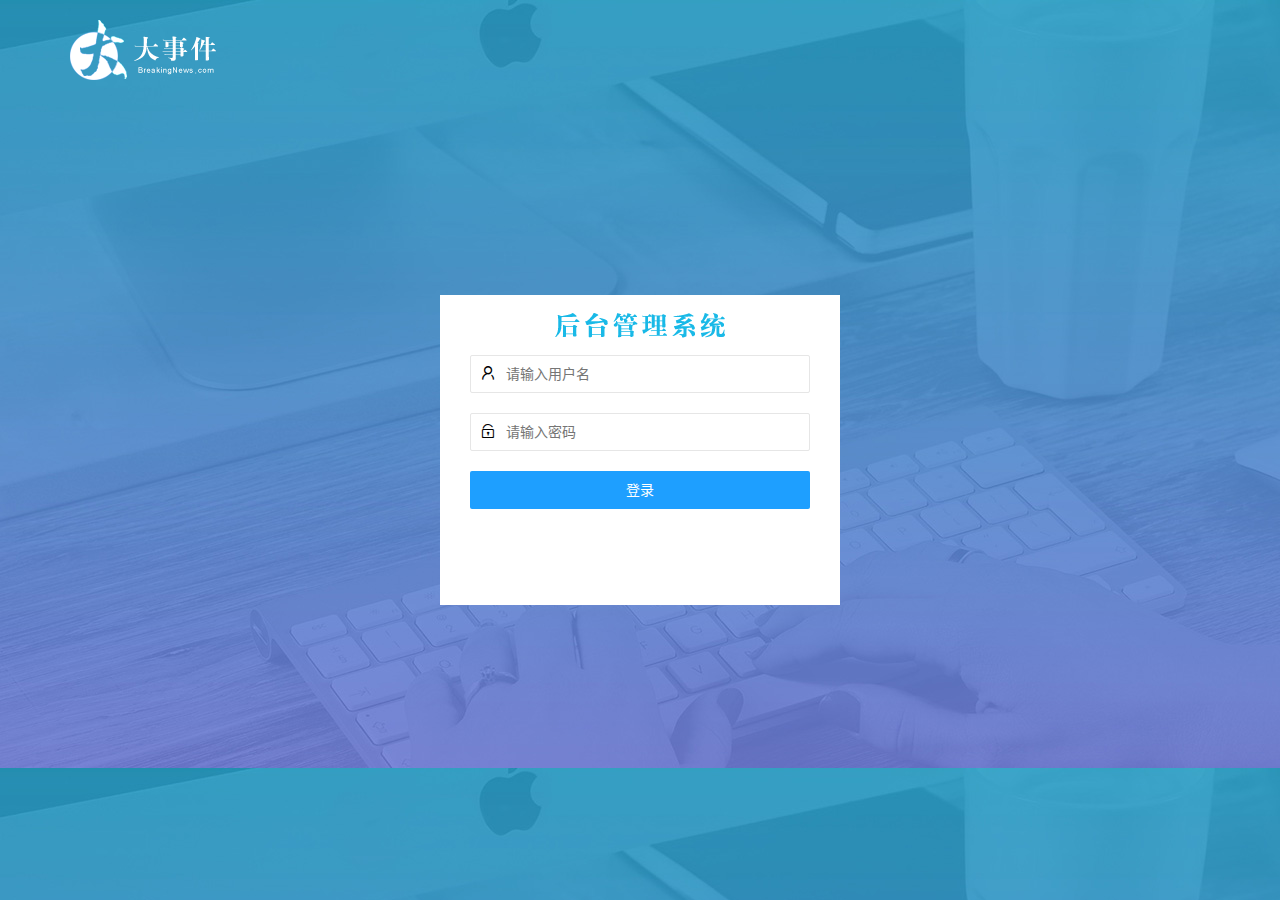
==== login.html @ 6594eb32 "写了点登录页面" ====
<!DOCTYPE html>
<html lang="zh-CN">

<head>
    <meta charset="UTF-8">
    <meta name="viewport" content="width=device-width, initial-scale=1.0">
    <title>Document</title>
    <link rel="stylesheet" href="/assets/lib/layui/css/layui.css">
    <link rel="stylesheet" href="/assets/css/login.css">
</head>

<body>
    <header class="layui-main">
        <img src="/assets/images/logo.png" alt="大事件">
    </header>
    <section class="main">
        <div class="title"></div>
        <form>
            <div>
                <i class="layui-icon layui-icon-username"></i>
                <input type="text" id="user" class='layui-input' placeholder="请输入用户名"></div>
            <div>
                <i class="layui-icon layui-icon-password"></i>
                <input type="password" id="password" placeholder="请输入密码" class="layui-input">
            </div>
            <button class="layui-btn layui-btn-normal">登录</button>
        </form>
        <div class="layui-form-item reglink">
            <a href="javascript:;"></a>
        </div>
    </section>
</body>

</html>
---- assets/lib/layui/css/layui.css ----
/** layui-v2.5.5 MIT License By https://www.layui.com */
 .layui-inline,img{display:inline-block;vertical-align:middle}h1,h2,h3,h4,h5,h6{font-weight:400}.layui-edge,.layui-header,.layui-inline,.layui-main{position:relative}.layui-body,.layui-edge,.layui-elip{overflow:hidden}.layui-btn,.layui-edge,.layui-inline,img{vertical-align:middle}.layui-btn,.layui-disabled,.layui-icon,.layui-unselect{-moz-user-select:none;-webkit-user-select:none;-ms-user-select:none}.layui-elip,.layui-form-checkbox span,.layui-form-pane .layui-form-label{text-overflow:ellipsis;white-space:nowrap}.layui-breadcrumb,.layui-tree-btnGroup{visibility:hidden}blockquote,body,button,dd,div,dl,dt,form,h1,h2,h3,h4,h5,h6,input,li,ol,p,pre,td,textarea,th,ul{margin:0;padding:0;-webkit-tap-highlight-color:rgba(0,0,0,0)}a:active,a:hover{outline:0}img{border:none}li{list-style:none}table{border-collapse:collapse;border-spacing:0}h4,h5,h6{font-size:100%}button,input,optgroup,option,select,textarea{font-family:inherit;font-size:inherit;font-style:inherit;font-weight:inherit;outline:0}pre{white-space:pre-wrap;white-space:-moz-pre-wrap;white-space:-pre-wrap;white-space:-o-pre-wrap;word-wrap:break-word}body{line-height:24px;font:14px Helvetica Neue,Helvetica,PingFang SC,Tahoma,Arial,sans-serif}hr{height:1px;margin:10px 0;border:0;clear:both}a{color:#333;text-decoration:none}a:hover{color:#777}a cite{font-style:normal;*cursor:pointer}.layui-border-box,.layui-border-box *{box-sizing:border-box}.layui-box,.layui-box *{box-sizing:content-box}.layui-clear{clear:both;*zoom:1}.layui-clear:after{content:'\20';clear:both;*zoom:1;display:block;height:0}.layui-inline{*display:inline;*zoom:1}.layui-edge{display:inline-block;width:0;height:0;border-width:6px;border-style:dashed;border-color:transparent}.layui-edge-top{top:-4px;border-bottom-color:#999;border-bottom-style:solid}.layui-edge-right{border-left-color:#999;border-left-style:solid}.layui-edge-bottom{top:2px;border-top-color:#999;border-top-style:solid}.layui-edge-left{border-right-color:#999;border-right-style:solid}.layui-disabled,.layui-disabled:hover{color:#d2d2d2!important;cursor:not-allowed!important}.layui-circle{border-radius:100%}.layui-show{display:block!important}.layui-hide{display:none!important}@font-face{font-family:layui-icon;src:url(../font/iconfont.eot?v=250);src:url(../font/iconfont.eot?v=250#iefix) format('embedded-opentype'),url(../font/iconfont.woff2?v=250) format('woff2'),url(../font/iconfont.woff?v=250) format('woff'),url(../font/iconfont.ttf?v=250) format('truetype'),url(../font/iconfont.svg?v=250#layui-icon) format('svg')}.layui-icon{font-family:layui-icon!important;font-size:16px;font-style:normal;-webkit-font-smoothing:antialiased;-moz-osx-font-smoothing:grayscale}.layui-icon-reply-fill:before{content:"\e611"}.layui-icon-set-fill:before{content:"\e614"}.layui-icon-menu-fill:before{content:"\e60f"}.layui-icon-search:before{content:"\e615"}.layui-icon-share:before{content:"\e641"}.layui-icon-set-sm:before{content:"\e620"}.layui-icon-engine:before{content:"\e628"}.layui-icon-close:before{content:"\1006"}.layui-icon-close-fill:before{content:"\1007"}.layui-icon-chart-screen:before{content:"\e629"}.layui-icon-star:before{content:"\e600"}.layui-icon-circle-dot:before{content:"\e617"}.layui-icon-chat:before{content:"\e606"}.layui-icon-release:before{content:"\e609"}.layui-icon-list:before{content:"\e60a"}.layui-icon-chart:before{content:"\e62c"}.layui-icon-ok-circle:before{content:"\1005"}.layui-icon-layim-theme:before{content:"\e61b"}.layui-icon-table:before{content:"\e62d"}.layui-icon-right:before{content:"\e602"}.layui-icon-left:before{content:"\e603"}.layui-icon-cart-simple:before{content:"\e698"}.layui-icon-face-cry:before{content:"\e69c"}.layui-icon-face-smile:before{content:"\e6af"}.layui-icon-survey:before{content:"\e6b2"}.layui-icon-tree:before{content:"\e62e"}.layui-icon-upload-circle:before{content:"\e62f"}.layui-icon-add-circle:before{content:"\e61f"}.layui-icon-download-circle:before{content:"\e601"}.layui-icon-templeate-1:before{content:"\e630"}.layui-icon-util:before{content:"\e631"}.layui-icon-face-surprised:before{content:"\e664"}.layui-icon-edit:before{content:"\e642"}.layui-icon-speaker:before{content:"\e645"}.layui-icon-down:before{content:"\e61a"}.layui-icon-file:before{content:"\e621"}.layui-icon-layouts:before{content:"\e632"}.layui-icon-rate-half:before{content:"\e6c9"}.layui-icon-add-circle-fine:before{content:"\e608"}.layui-icon-prev-circle:before{content:"\e633"}.layui-icon-read:before{content:"\e705"}.layui-icon-404:before{content:"\e61c"}.layui-icon-carousel:before{content:"\e634"}.layui-icon-help:before{content:"\e607"}.layui-icon-code-circle:before{content:"\e635"}.layui-icon-water:before{content:"\e636"}.layui-icon-username:before{content:"\e66f"}.layui-icon-find-fill:before{content:"\e670"}.layui-icon-about:before{content:"\e60b"}.layui-icon-location:before{content:"\e715"}.layui-icon-up:before{content:"\e619"}.layui-icon-pause:before{content:"\e651"}.layui-icon-date:before{content:"\e637"}.layui-icon-layim-uploadfile:before{content:"\e61d"}.layui-icon-delete:before{content:"\e640"}.layui-icon-play:before{content:"\e652"}.layui-icon-top:before{content:"\e604"}.layui-icon-friends:before{content:"\e612"}.layui-icon-refresh-3:before{content:"\e9aa"}.layui-icon-ok:before{content:"\e605"}.layui-icon-layer:before{content:"\e638"}.layui-icon-face-smile-fine:before{content:"\e60c"}.layui-icon-dollar:before{content:"\e659"}.layui-icon-group:before{content:"\e613"}.layui-icon-layim-download:before{content:"\e61e"}.layui-icon-picture-fine:before{content:"\e60d"}.layui-icon-link:before{content:"\e64c"}.layui-icon-diamond:before{content:"\e735"}.layui-icon-log:before{content:"\e60e"}.layui-icon-rate-solid:before{content:"\e67a"}.layui-icon-fonts-del:before{content:"\e64f"}.layui-icon-unlink:before{content:"\e64d"}.layui-icon-fonts-clear:before{content:"\e639"}.layui-icon-triangle-r:before{content:"\e623"}.layui-icon-circle:before{content:"\e63f"}.layui-icon-radio:before{content:"\e643"}.layui-icon-align-center:before{content:"\e647"}.layui-icon-align-right:before{content:"\e648"}.layui-icon-align-left:before{content:"\e649"}.layui-icon-loading-1:before{content:"\e63e"}.layui-icon-return:before{content:"\e65c"}.layui-icon-fonts-strong:before{content:"\e62b"}.layui-icon-upload:before{content:"\e67c"}.layui-icon-dialogue:before{content:"\e63a"}.layui-icon-video:before{content:"\e6ed"}.layui-icon-headset:before{content:"\e6fc"}.layui-icon-cellphone-fine:before{content:"\e63b"}.layui-icon-add-1:before{content:"\e654"}.layui-icon-face-smile-b:before{content:"\e650"}.layui-icon-fonts-html:before{content:"\e64b"}.layui-icon-form:before{content:"\e63c"}.layui-icon-cart:before{content:"\e657"}.layui-icon-camera-fill:before{content:"\e65d"}.layui-icon-tabs:before{content:"\e62a"}.layui-icon-fonts-code:before{content:"\e64e"}.layui-icon-fire:before{content:"\e756"}.layui-icon-set:before{content:"\e716"}.layui-icon-fonts-u:before{content:"\e646"}.layui-icon-triangle-d:before{content:"\e625"}.layui-icon-tips:before{content:"\e702"}.layui-icon-picture:before{content:"\e64a"}.layui-icon-more-vertical:before{content:"\e671"}.layui-icon-flag:before{content:"\e66c"}.layui-icon-loading:before{content:"\e63d"}.layui-icon-fonts-i:before{content:"\e644"}.layui-icon-refresh-1:before{content:"\e666"}.layui-icon-rmb:before{content:"\e65e"}.layui-icon-home:before{content:"\e68e"}.layui-icon-user:before{content:"\e770"}.layui-icon-notice:before{content:"\e667"}.layui-icon-login-weibo:before{content:"\e675"}.layui-icon-voice:before{content:"\e688"}.layui-icon-upload-drag:before{content:"\e681"}.layui-icon-login-qq:before{content:"\e676"}.layui-icon-snowflake:before{content:"\e6b1"}.layui-icon-file-b:before{content:"\e655"}.layui-icon-template:before{content:"\e663"}.layui-icon-auz:before{content:"\e672"}.layui-icon-console:before{content:"\e665"}.layui-icon-app:before{content:"\e653"}.layui-icon-prev:before{content:"\e65a"}.layui-icon-website:before{content:"\e7ae"}.layui-icon-next:before{content:"\e65b"}.layui-icon-component:before{content:"\e857"}.layui-icon-more:before{content:"\e65f"}.layui-icon-login-wechat:before{content:"\e677"}.layui-icon-shrink-right:before{content:"\e668"}.layui-icon-spread-left:before{content:"\e66b"}.layui-icon-camera:before{content:"\e660"}.layui-icon-note:before{content:"\e66e"}.layui-icon-refresh:before{content:"\e669"}.layui-icon-female:before{content:"\e661"}.layui-icon-male:before{content:"\e662"}.layui-icon-password:before{content:"\e673"}.layui-icon-senior:before{content:"\e674"}.layui-icon-theme:before{content:"\e66a"}.layui-icon-tread:before{content:"\e6c5"}.layui-icon-praise:before{content:"\e6c6"}.layui-icon-star-fill:before{content:"\e658"}.layui-icon-rate:before{content:"\e67b"}.layui-icon-template-1:before{content:"\e656"}.layui-icon-vercode:before{content:"\e679"}.layui-icon-cellphone:before{content:"\e678"}.layui-icon-screen-full:before{content:"\e622"}.layui-icon-screen-restore:before{content:"\e758"}.layui-icon-cols:before{content:"\e610"}.layui-icon-export:before{content:"\e67d"}.layui-icon-print:before{content:"\e66d"}.layui-icon-slider:before{content:"\e714"}.layui-icon-addition:before{content:"\e624"}.layui-icon-subtraction:before{content:"\e67e"}.layui-icon-service:before{content:"\e626"}.layui-icon-transfer:before{content:"\e691"}.layui-main{width:1140px;margin:0 auto}.layui-header{z-index:1000;height:60px}.layui-header a:hover{transition:all .5s;-webkit-transition:all .5s}.layui-side{position:fixed;left:0;top:0;bottom:0;z-index:999;width:200px;overflow-x:hidden}.layui-side-scroll{position:relative;width:220px;height:100%;overflow-x:hidden}.layui-body{position:absolute;left:200px;right:0;top:0;bottom:0;z-index:998;width:auto;overflow-y:auto;box-sizing:border-box}.layui-layout-body{overflow:hidden}.layui-layout-admin .layui-header{background-color:#23262E}.layui-layout-admin .layui-side{top:60px;width:200px;overflow-x:hidden}.layui-layout-admin .layui-body{position:fixed;top:60px;bottom:44px}.layui-layout-admin .layui-main{width:auto;margin:0 15px}.layui-layout-admin .layui-footer{position:fixed;left:200px;right:0;bottom:0;height:44px;line-height:44px;padding:0 15px;background-color:#eee}.layui-layout-admin .layui-logo{position:absolute;left:0;top:0;width:200px;height:100%;line-height:60px;text-align:center;color:#009688;font-size:16px}.layui-layout-admin .layui-header .layui-nav{background:0 0}.layui-layout-left{position:absolute!important;left:200px;top:0}.layui-layout-right{position:absolute!important;right:0;top:0}.layui-container{position:relative;margin:0 auto;padding:0 15px;box-sizing:border-box}.layui-fluid{position:relative;margin:0 auto;padding:0 15px}.layui-row:after,.layui-row:before{content:'';display:block;clear:both}.layui-col-lg1,.layui-col-lg10,.layui-col-lg11,.layui-col-lg12,.layui-col-lg2,.layui-col-lg3,.layui-col-lg4,.layui-col-lg5,.layui-col-lg6,.layui-col-lg7,.layui-col-lg8,.layui-col-lg9,.layui-col-md1,.layui-col-md10,.layui-col-md11,.layui-col-md12,.layui-col-md2,.layui-col-md3,.layui-col-md4,.layui-col-md5,.layui-col-md6,.layui-col-md7,.layui-col-md8,.layui-col-md9,.layui-col-sm1,.layui-col-sm10,.layui-col-sm11,.layui-col-sm12,.layui-col-sm2,.layui-col-sm3,.layui-col-sm4,.layui-col-sm5,.layui-col-sm6,.layui-col-sm7,.layui-col-sm8,.layui-col-sm9,.layui-col-xs1,.layui-col-xs10,.layui-col-xs11,.layui-col-xs12,.layui-col-xs2,.layui-col-xs3,.layui-col-xs4,.layui-col-xs5,.layui-col-xs6,.layui-col-xs7,.layui-col-xs8,.layui-col-xs9{position:relative;display:block;box-sizing:border-box}.layui-col-xs1,.layui-col-xs10,.layui-col-xs11,.layui-col-xs12,.layui-col-xs2,.layui-col-xs3,.layui-col-xs4,.layui-col-xs5,.layui-col-xs6,.layui-col-xs7,.layui-col-xs8,.layui-col-xs9{float:left}.layui-col-xs1{width:8.33333333%}.layui-col-xs2{width:16.66666667%}.layui-col-xs3{width:25%}.layui-col-xs4{width:33.33333333%}.layui-col-xs5{width:41.66666667%}.layui-col-xs6{width:50%}.layui-col-xs7{width:58.33333333%}.layui-col-xs8{width:66.66666667%}.layui-col-xs9{width:75%}.layui-col-xs10{width:83.33333333%}.layui-col-xs11{width:91.66666667%}.layui-col-xs12{width:100%}.layui-col-xs-offset1{margin-left:8.33333333%}.layui-col-xs-offset2{margin-left:16.66666667%}.layui-col-xs-offset3{margin-left:25%}.layui-col-xs-offset4{margin-left:33.33333333%}.layui-col-xs-offset5{margin-left:41.66666667%}.layui-col-xs-offset6{margin-left:50%}.layui-col-xs-offset7{margin-left:58.33333333%}.layui-col-xs-offset8{margin-left:66.66666667%}.layui-col-xs-offset9{margin-left:75%}.layui-col-xs-offset10{margin-left:83.33333333%}.layui-col-xs-offset11{margin-left:91.66666667%}.layui-col-xs-offset12{margin-left:100%}@media screen and (max-width:768px){.layui-hide-xs{display:none!important}.layui-show-xs-block{display:block!important}.layui-show-xs-inline{display:inline!important}.layui-show-xs-inline-block{display:inline-block!important}}@media screen and (min-width:768px){.layui-container{width:750px}.layui-hide-sm{display:none!important}.layui-show-sm-block{display:block!important}.layui-show-sm-inline{display:inline!important}.layui-show-sm-inline-block{display:inline-block!important}.layui-col-sm1,.layui-col-sm10,.layui-col-sm11,.layui-col-sm12,.layui-col-sm2,.layui-col-sm3,.layui-col-sm4,.layui-col-sm5,.layui-col-sm6,.layui-col-sm7,.layui-col-sm8,.layui-col-sm9{float:left}.layui-col-sm1{width:8.33333333%}.layui-col-sm2{width:16.66666667%}.layui-col-sm3{width:25%}.layui-col-sm4{width:33.33333333%}.layui-col-sm5{width:41.66666667%}.layui-col-sm6{width:50%}.layui-col-sm7{width:58.33333333%}.layui-col-sm8{width:66.66666667%}.layui-col-sm9{width:75%}.layui-col-sm10{width:83.33333333%}.layui-col-sm11{width:91.66666667%}.layui-col-sm12{width:100%}.layui-col-sm-offset1{margin-left:8.33333333%}.layui-col-sm-offset2{margin-left:16.66666667%}.layui-col-sm-offset3{margin-left:25%}.layui-col-sm-offset4{margin-left:33.33333333%}.layui-col-sm-offset5{margin-left:41.66666667%}.layui-col-sm-offset6{margin-left:50%}.layui-col-sm-offset7{margin-left:58.33333333%}.layui-col-sm-offset8{margin-left:66.66666667%}.layui-col-sm-offset9{margin-left:75%}.layui-col-sm-offset10{margin-left:83.33333333%}.layui-col-sm-offset11{margin-left:91.66666667%}.layui-col-sm-offset12{margin-left:100%}}@media screen and (min-width:992px){.layui-container{width:970px}.layui-hide-md{display:none!important}.layui-show-md-block{display:block!important}.layui-show-md-inline{display:inline!important}.layui-show-md-inline-block{display:inline-block!important}.layui-col-md1,.layui-col-md10,.layui-col-md11,.layui-col-md12,.layui-col-md2,.layui-col-md3,.layui-col-md4,.layui-col-md5,.layui-col-md6,.layui-col-md7,.layui-col-md8,.layui-col-md9{float:left}.layui-col-md1{width:8.33333333%}.layui-col-md2{width:16.66666667%}.layui-col-md3{width:25%}.layui-col-md4{width:33.33333333%}.layui-col-md5{width:41.66666667%}.layui-col-md6{width:50%}.layui-col-md7{width:58.33333333%}.layui-col-md8{width:66.66666667%}.layui-col-md9{width:75%}.layui-col-md10{width:83.33333333%}.layui-col-md11{width:91.66666667%}.layui-col-md12{width:100%}.layui-col-md-offset1{margin-left:8.33333333%}.layui-col-md-offset2{margin-left:16.66666667%}.layui-col-md-offset3{margin-left:25%}.layui-col-md-offset4{margin-left:33.33333333%}.layui-col-md-offset5{margin-left:41.66666667%}.layui-col-md-offset6{margin-left:50%}.layui-col-md-offset7{margin-left:58.33333333%}.layui-col-md-offset8{margin-left:66.66666667%}.layui-col-md-offset9{margin-left:75%}.layui-col-md-offset10{margin-left:83.33333333%}.layui-col-md-offset11{margin-left:91.66666667%}.layui-col-md-offset12{margin-left:100%}}@media screen and (min-width:1200px){.layui-container{width:1170px}.layui-hide-lg{display:none!important}.layui-show-lg-block{display:block!important}.layui-show-lg-inline{display:inline!important}.layui-show-lg-inline-block{display:inline-block!important}.layui-col-lg1,.layui-col-lg10,.layui-col-lg11,.layui-col-lg12,.layui-col-lg2,.layui-col-lg3,.layui-col-lg4,.layui-col-lg5,.layui-col-lg6,.layui-col-lg7,.layui-col-lg8,.layui-col-lg9{float:left}.layui-col-lg1{width:8.33333333%}.layui-col-lg2{width:16.66666667%}.layui-col-lg3{width:25%}.layui-col-lg4{width:33.33333333%}.layui-col-lg5{width:41.66666667%}.layui-col-lg6{width:50%}.layui-col-lg7{width:58.33333333%}.layui-col-lg8{width:66.66666667%}.layui-col-lg9{width:75%}.layui-col-lg10{width:83.33333333%}.layui-col-lg11{width:91.66666667%}.layui-col-lg12{width:100%}.layui-col-lg-offset1{margin-left:8.33333333%}.layui-col-lg-offset2{margin-left:16.66666667%}.layui-col-lg-offset3{margin-left:25%}.layui-col-lg-offset4{margin-left:33.33333333%}.layui-col-lg-offset5{margin-left:41.66666667%}.layui-col-lg-offset6{margin-left:50%}.layui-col-lg-offset7{margin-left:58.33333333%}.layui-col-lg-offset8{margin-left:66.66666667%}.layui-col-lg-offset9{margin-left:75%}.layui-col-lg-offset10{margin-left:83.33333333%}.layui-col-lg-offset11{margin-left:91.66666667%}.layui-col-lg-offset12{margin-left:100%}}.layui-col-space1{margin:-.5px}.layui-col-space1>*{padding:.5px}.layui-col-space3{margin:-1.5px}.layui-col-space3>*{padding:1.5px}.layui-col-space5{margin:-2.5px}.layui-col-space5>*{padding:2.5px}.layui-col-space8{margin:-3.5px}.layui-col-space8>*{padding:3.5px}.layui-col-space10{margin:-5px}.layui-col-space10>*{padding:5px}.layui-col-space12{margin:-6px}.layui-col-space12>*{padding:6px}.layui-col-space15{margin:-7.5px}.layui-col-space15>*{padding:7.5px}.layui-col-space18{margin:-9px}.layui-col-space18>*{padding:9px}.layui-col-space20{margin:-10px}.layui-col-space20>*{padding:10px}.layui-col-space22{margin:-11px}.layui-col-space22>*{padding:11px}.layui-col-space25{margin:-12.5px}.layui-col-space25>*{padding:12.5px}.layui-col-space30{margin:-15px}.layui-col-space30>*{padding:15px}.layui-btn,.layui-input,.layui-select,.layui-textarea,.layui-upload-button{outline:0;-webkit-appearance:none;transition:all .3s;-webkit-transition:all .3s;box-sizing:border-box}.layui-elem-quote{margin-bottom:10px;padding:15px;line-height:22px;border-left:5px solid #009688;border-radius:0 2px 2px 0;background-color:#f2f2f2}.layui-quote-nm{border-style:solid;border-width:1px 1px 1px 5px;background:0 0}.layui-elem-field{margin-bottom:10px;padding:0;border-width:1px;border-style:solid}.layui-elem-field legend{margin-left:20px;padding:0 10px;font-size:20px;font-weight:300}.layui-field-title{margin:10px 0 20px;border-width:1px 0 0}.layui-field-box{padding:10px 15px}.layui-field-title .layui-field-box{padding:10px 0}.layui-progress{position:relative;height:6px;border-radius:20px;background-color:#e2e2e2}.layui-progress-bar{position:absolute;left:0;top:0;width:0;max-width:100%;height:6px;border-radius:20px;text-align:right;background-color:#5FB878;transition:all .3s;-webkit-transition:all .3s}.layui-progress-big,.layui-progress-big .layui-progress-bar{height:18px;line-height:18px}.layui-progress-text{position:relative;top:-20px;line-height:18px;font-size:12px;color:#666}.layui-progress-big .layui-progress-text{position:static;padding:0 10px;color:#fff}.layui-collapse{border-width:1px;border-style:solid;border-radius:2px}.layui-colla-content,.layui-colla-item{border-top-width:1px;border-top-style:solid}.layui-colla-item:first-child{border-top:none}.layui-colla-title{position:relative;height:42px;line-height:42px;padding:0 15px 0 35px;color:#333;background-color:#f2f2f2;cursor:pointer;font-size:14px;overflow:hidden}.layui-colla-content{display:none;padding:10px 15px;line-height:22px;color:#666}.layui-colla-icon{position:absolute;left:15px;top:0;font-size:14px}.layui-card{margin-bottom:15px;border-radius:2px;background-color:#fff;box-shadow:0 1px 2px 0 rgba(0,0,0,.05)}.layui-card:last-child{margin-bottom:0}.layui-card-header{position:relative;height:42px;line-height:42px;padding:0 15px;border-bottom:1px solid #f6f6f6;color:#333;border-radius:2px 2px 0 0;font-size:14px}.layui-bg-black,.layui-bg-blue,.layui-bg-cyan,.layui-bg-green,.layui-bg-orange,.layui-bg-red{color:#fff!important}.layui-card-body{position:relative;padding:10px 15px;line-height:24px}.layui-card-body[pad15]{padding:15px}.layui-card-body[pad20]{padding:20px}.layui-card-body .layui-table{margin:5px 0}.layui-card .layui-tab{margin:0}.layui-panel-window{position:relative;padding:15px;border-radius:0;border-top:5px solid #E6E6E6;background-color:#fff}.layui-auxiliar-moving{position:fixed;left:0;right:0;top:0;bottom:0;width:100%;height:100%;background:0 0;z-index:9999999999}.layui-form-label,.layui-form-mid,.layui-form-select,.layui-input-block,.layui-input-inline,.layui-textarea{position:relative}.layui-bg-red{background-color:#FF5722!important}.layui-bg-orange{background-color:#FFB800!important}.layui-bg-green{background-color:#009688!important}.layui-bg-cyan{background-color:#2F4056!important}.layui-bg-blue{background-color:#1E9FFF!important}.layui-bg-black{background-color:#393D49!important}.layui-bg-gray{background-color:#eee!important;color:#666!important}.layui-badge-rim,.layui-colla-content,.layui-colla-item,.layui-collapse,.layui-elem-field,.layui-form-pane .layui-form-item[pane],.layui-form-pane .layui-form-label,.layui-input,.layui-layedit,.layui-layedit-tool,.layui-quote-nm,.layui-select,.layui-tab-bar,.layui-tab-card,.layui-tab-title,.layui-tab-title .layui-this:after,.layui-textarea{border-color:#e6e6e6}.layui-timeline-item:before,hr{background-color:#e6e6e6}.layui-text{line-height:22px;font-size:14px;color:#666}.layui-text h1,.layui-text h2,.layui-text h3{font-weight:500;color:#333}.layui-text h1{font-size:30px}.layui-text h2{font-size:24px}.layui-text h3{font-size:18px}.layui-text a:not(.layui-btn){color:#01AAED}.layui-text a:not(.layui-btn):hover{text-decoration:underline}.layui-text ul{padding:5px 0 5px 15px}.layui-text ul li{margin-top:5px;list-style-type:disc}.layui-text em,.layui-word-aux{color:#999!important;padding:0 5px!important}.layui-btn{display:inline-block;height:38px;line-height:38px;padding:0 18px;background-color:#009688;color:#fff;white-space:nowrap;text-align:center;font-size:14px;border:none;border-radius:2px;cursor:pointer}.layui-btn:hover{opacity:.8;filter:alpha(opacity=80);color:#fff}.layui-btn:active{opacity:1;filter:alpha(opacity=100)}.layui-btn+.layui-btn{margin-left:10px}.layui-btn-container{font-size:0}.layui-btn-container .layui-btn{margin-right:10px;margin-bottom:10px}.layui-btn-container .layui-btn+.layui-btn{margin-left:0}.layui-table .layui-btn-container .layui-btn{margin-bottom:9px}.layui-btn-radius{border-radius:100px}.layui-btn .layui-icon{margin-right:3px;font-size:18px;vertical-align:bottom;vertical-align:middle\9}.layui-btn-primary{border:1px solid #C9C9C9;background-color:#fff;color:#555}.layui-btn-primary:hover{border-color:#009688;color:#333}.layui-btn-normal{background-color:#1E9FFF}.layui-btn-warm{background-color:#FFB800}.layui-btn-danger{background-color:#FF5722}.layui-btn-checked{background-color:#5FB878}.layui-btn-disabled,.layui-btn-disabled:active,.layui-btn-disabled:hover{border:1px solid #e6e6e6;background-color:#FBFBFB;color:#C9C9C9;cursor:not-allowed;opacity:1}.layui-btn-lg{height:44px;line-height:44px;padding:0 25px;font-size:16px}.layui-btn-sm{height:30px;line-height:30px;padding:0 10px;font-size:12px}.layui-btn-sm i{font-size:16px!important}.layui-btn-xs{height:22px;line-height:22px;padding:0 5px;font-size:12px}.layui-btn-xs i{font-size:14px!important}.layui-btn-group{display:inline-block;vertical-align:middle;font-size:0}.layui-btn-group .layui-btn{margin-left:0!important;margin-right:0!important;border-left:1px solid rgba(255,255,255,.5);border-radius:0}.layui-btn-group .layui-btn-primary{border-left:none}.layui-btn-group .layui-btn-primary:hover{border-color:#C9C9C9;color:#009688}.layui-btn-group .layui-btn:first-child{border-left:none;border-radius:2px 0 0 2px}.layui-btn-group .layui-btn-primary:first-child{border-left:1px solid #c9c9c9}.layui-btn-group .layui-btn:last-child{border-radius:0 2px 2px 0}.layui-btn-group .layui-btn+.layui-btn{margin-left:0}.layui-btn-group+.layui-btn-group{margin-left:10px}.layui-btn-fluid{width:100%}.layui-input,.layui-select,.layui-textarea{height:38px;line-height:1.3;line-height:38px\9;border-width:1px;border-style:solid;background-color:#fff;border-radius:2px}.layui-input::-webkit-input-placeholder,.layui-select::-webkit-input-placeholder,.layui-textarea::-webkit-input-placeholder{line-height:1.3}.layui-input,.layui-textarea{display:block;width:100%;padding-left:10px}.layui-input:hover,.layui-textarea:hover{border-color:#D2D2D2!important}.layui-input:focus,.layui-textarea:focus{border-color:#C9C9C9!important}.layui-textarea{min-height:100px;height:auto;line-height:20px;padding:6px 10px;resize:vertical}.layui-select{padding:0 10px}.layui-form input[type=checkbox],.layui-form input[type=radio],.layui-form select{display:none}.layui-form [lay-ignore]{display:initial}.layui-form-item{margin-bottom:15px;clear:both;*zoom:1}.layui-form-item:after{content:'\20';clear:both;*zoom:1;display:block;height:0}.layui-form-label{float:left;display:block;padding:9px 15px;width:80px;font-weight:400;line-height:20px;text-align:right}.layui-form-label-col{display:block;float:none;padding:9px 0;line-height:20px;text-align:left}.layui-form-item .layui-inline{margin-bottom:5px;margin-right:10px}.layui-input-block{margin-left:110px;min-height:36px}.layui-input-inline{display:inline-block;vertical-align:middle}.layui-form-item .layui-input-inline{float:left;width:190px;margin-right:10px}.layui-form-text .layui-input-inline{width:auto}.layui-form-mid{float:left;display:block;padding:9px 0!important;line-height:20px;margin-right:10px}.layui-form-danger+.layui-form-select .layui-input,.layui-form-danger:focus{border-color:#FF5722!important}.layui-form-select .layui-input{padding-right:30px;cursor:pointer}.layui-form-select .layui-edge{position:absolute;right:10px;top:50%;margin-top:-3px;cursor:pointer;border-width:6px;border-top-color:#c2c2c2;border-top-style:solid;transition:all .3s;-webkit-transition:all .3s}.layui-form-select dl{display:none;position:absolute;left:0;top:42px;padding:5px 0;z-index:899;min-width:100%;border:1px solid #d2d2d2;max-height:300px;overflow-y:auto;background-color:#fff;border-radius:2px;box-shadow:0 2px 4px rgba(0,0,0,.12);box-sizing:border-box}.layui-form-select dl dd,.layui-form-select dl dt{padding:0 10px;line-height:36px;white-space:nowrap;overflow:hidden;text-overflow:ellipsis}.layui-form-select dl dt{font-size:12px;color:#999}.layui-form-select dl dd{cursor:pointer}.layui-form-select dl dd:hover{background-color:#f2f2f2;-webkit-transition:.5s all;transition:.5s all}.layui-form-select .layui-select-group dd{padding-left:20px}.layui-form-select dl dd.layui-select-tips{padding-left:10px!important;color:#999}.layui-form-select dl dd.layui-this{background-color:#5FB878;color:#fff}.layui-form-checkbox,.layui-form-select dl dd.layui-disabled{background-color:#fff}.layui-form-selected dl{display:block}.layui-form-checkbox,.layui-form-checkbox *,.layui-form-switch{display:inline-block;vertical-align:middle}.layui-form-selected .layui-edge{margin-top:-9px;-webkit-transform:rotate(180deg);transform:rotate(180deg);margin-top:-3px\9}:root .layui-form-selected .layui-edge{margin-top:-9px\0/IE9}.layui-form-selectup dl{top:auto;bottom:42px}.layui-select-none{margin:5px 0;text-align:center;color:#999}.layui-select-disabled .layui-disabled{border-color:#eee!important}.layui-select-disabled .layui-edge{border-top-color:#d2d2d2}.layui-form-checkbox{position:relative;height:30px;line-height:30px;margin-right:10px;padding-right:30px;cursor:pointer;font-size:0;-webkit-transition:.1s linear;transition:.1s linear;box-sizing:border-box}.layui-form-checkbox span{padding:0 10px;height:100%;font-size:14px;border-radius:2px 0 0 2px;background-color:#d2d2d2;color:#fff;overflow:hidden}.layui-form-checkbox:hover span{background-color:#c2c2c2}.layui-form-checkbox i{position:absolute;right:0;top:0;width:30px;height:28px;border:1px solid #d2d2d2;border-left:none;border-radius:0 2px 2px 0;color:#fff;font-size:20px;text-align:center}.layui-form-checkbox:hover i{border-color:#c2c2c2;color:#c2c2c2}.layui-form-checked,.layui-form-checked:hover{border-color:#5FB878}.layui-form-checked span,.layui-form-checked:hover span{background-color:#5FB878}.layui-form-checked i,.layui-form-checked:hover i{color:#5FB878}.layui-form-item .layui-form-checkbox{margin-top:4px}.layui-form-checkbox[lay-skin=primary]{height:auto!important;line-height:normal!important;min-width:18px;min-height:18px;border:none!important;margin-right:0;padding-left:28px;padding-right:0;background:0 0}.layui-form-checkbox[lay-skin=primary] span{padding-left:0;padding-right:15px;line-height:18px;background:0 0;color:#666}.layui-form-checkbox[lay-skin=primary] i{right:auto;left:0;width:16px;height:16px;line-height:16px;border:1px solid #d2d2d2;font-size:12px;border-radius:2px;background-color:#fff;-webkit-transition:.1s linear;transition:.1s linear}.layui-form-checkbox[lay-skin=primary]:hover i{border-color:#5FB878;color:#fff}.layui-form-checked[lay-skin=primary] i{border-color:#5FB878!important;background-color:#5FB878;color:#fff}.layui-checkbox-disbaled[lay-skin=primary] span{background:0 0!important;color:#c2c2c2}.layui-checkbox-disbaled[lay-skin=primary]:hover i{border-color:#d2d2d2}.layui-form-item .layui-form-checkbox[lay-skin=primary]{margin-top:10px}.layui-form-switch{position:relative;height:22px;line-height:22px;min-width:35px;padding:0 5px;margin-top:8px;border:1px solid #d2d2d2;border-radius:20px;cursor:pointer;background-color:#fff;-webkit-transition:.1s linear;transition:.1s linear}.layui-form-switch i{position:absolute;left:5px;top:3px;width:16px;height:16px;border-radius:20px;background-color:#d2d2d2;-webkit-transition:.1s linear;transition:.1s linear}.layui-form-switch em{position:relative;top:0;width:25px;margin-left:21px;padding:0!important;text-align:center!important;color:#999!important;font-style:normal!important;font-size:12px}.layui-form-onswitch{border-color:#5FB878;background-color:#5FB878}.layui-checkbox-disbaled,.layui-checkbox-disbaled i{border-color:#e2e2e2!important}.layui-form-onswitch i{left:100%;margin-left:-21px;background-color:#fff}.layui-form-onswitch em{margin-left:5px;margin-right:21px;color:#fff!important}.layui-checkbox-disbaled span{background-color:#e2e2e2!important}.layui-checkbox-disbaled:hover i{color:#fff!important}[lay-radio]{display:none}.layui-form-radio,.layui-form-radio *{display:inline-block;vertical-align:middle}.layui-form-radio{line-height:28px;margin:6px 10px 0 0;padding-right:10px;cursor:pointer;font-size:0}.layui-form-radio *{font-size:14px}.layui-form-radio>i{margin-right:8px;font-size:22px;color:#c2c2c2}.layui-form-radio>i:hover,.layui-form-radioed>i{color:#5FB878}.layui-radio-disbaled>i{color:#e2e2e2!important}.layui-form-pane .layui-form-label{width:110px;padding:8px 15px;height:38px;line-height:20px;border-width:1px;border-style:solid;border-radius:2px 0 0 2px;text-align:center;background-color:#FBFBFB;overflow:hidden;box-sizing:border-box}.layui-form-pane .layui-input-inline{margin-left:-1px}.layui-form-pane .layui-input-block{margin-left:110px;left:-1px}.layui-form-pane .layui-input{border-radius:0 2px 2px 0}.layui-form-pane .layui-form-text .layui-form-label{float:none;width:100%;border-radius:2px;box-sizing:border-box;text-align:left}.layui-form-pane .layui-form-text .layui-input-inline{display:block;margin:0;top:-1px;clear:both}.layui-form-pane .layui-form-text .layui-input-block{margin:0;left:0;top:-1px}.layui-form-pane .layui-form-text .layui-textarea{min-height:100px;border-radius:0 0 2px 2px}.layui-form-pane .layui-form-checkbox{margin:4px 0 4px 10px}.layui-form-pane .layui-form-radio,.layui-form-pane .layui-form-switch{margin-top:6px;margin-left:10px}.layui-form-pane .layui-form-item[pane]{position:relative;border-width:1px;border-style:solid}.layui-form-pane .layui-form-item[pane] .layui-form-label{position:absolute;left:0;top:0;height:100%;border-width:0 1px 0 0}.layui-form-pane .layui-form-item[pane] .layui-input-inline{margin-left:110px}@media screen and (max-width:450px){.layui-form-item .layui-form-label{text-overflow:ellipsis;overflow:hidden;white-space:nowrap}.layui-form-item .layui-inline{display:block;margin-right:0;margin-bottom:20px;clear:both}.layui-form-item .layui-inline:after{content:'\20';clear:both;display:block;height:0}.layui-form-item .layui-input-inline{display:block;float:none;left:-3px;width:auto;margin:0 0 10px 112px}.layui-form-item .layui-input-inline+.layui-form-mid{margin-left:110px;top:-5px;padding:0}.layui-form-item .layui-form-checkbox{margin-right:5px;margin-bottom:5px}}.layui-layedit{border-width:1px;border-style:solid;border-radius:2px}.layui-layedit-tool{padding:3px 5px;border-bottom-width:1px;border-bottom-style:solid;font-size:0}.layedit-tool-fixed{position:fixed;top:0;border-top:1px solid #e2e2e2}.layui-layedit-tool .layedit-tool-mid,.layui-layedit-tool .layui-icon{display:inline-block;vertical-align:middle;text-align:center;font-size:14px}.layui-layedit-tool .layui-icon{position:relative;width:32px;height:30px;line-height:30px;margin:3px 5px;color:#777;cursor:pointer;border-radius:2px}.layui-layedit-tool .layui-icon:hover{color:#393D49}.layui-layedit-tool .layui-icon:active{color:#000}.layui-layedit-tool .layedit-tool-active{background-color:#e2e2e2;color:#000}.layui-layedit-tool .layui-disabled,.layui-layedit-tool .layui-disabled:hover{color:#d2d2d2;cursor:not-allowed}.layui-layedit-tool .layedit-tool-mid{width:1px;height:18px;margin:0 10px;background-color:#d2d2d2}.layedit-tool-html{width:50px!important;font-size:30px!important}.layedit-tool-b,.layedit-tool-code,.layedit-tool-help{font-size:16px!important}.layedit-tool-d,.layedit-tool-face,.layedit-tool-image,.layedit-tool-unlink{font-size:18px!important}.layedit-tool-image input{position:absolute;font-size:0;left:0;top:0;width:100%;height:100%;opacity:.01;filter:Alpha(opacity=1);cursor:pointer}.layui-layedit-iframe iframe{display:block;width:100%}#LAY_layedit_code{overflow:hidden}.layui-laypage{display:inline-block;*display:inline;*zoom:1;vertical-align:middle;margin:10px 0;font-size:0}.layui-laypage>a:first-child,.layui-laypage>a:first-child em{border-radius:2px 0 0 2px}.layui-laypage>a:last-child,.layui-laypage>a:last-child em{border-radius:0 2px 2px 0}.layui-laypage>:first-child{margin-left:0!important}.layui-laypage>:last-child{margin-right:0!important}.layui-laypage a,.layui-laypage button,.layui-laypage input,.layui-laypage select,.layui-laypage span{border:1px solid #e2e2e2}.layui-laypage a,.layui-laypage span{display:inline-block;*display:inline;*zoom:1;vertical-align:middle;padding:0 15px;height:28px;line-height:28px;margin:0 -1px 5px 0;background-color:#fff;color:#333;font-size:12px}.layui-flow-more a *,.layui-laypage input,.layui-table-view select[lay-ignore]{display:inline-block}.layui-laypage a:hover{color:#009688}.layui-laypage em{font-style:normal}.layui-laypage .layui-laypage-spr{color:#999;font-weight:700}.layui-laypage a{text-decoration:none}.layui-laypage .layui-laypage-curr{position:relative}.layui-laypage .layui-laypage-curr em{position:relative;color:#fff}.layui-laypage .layui-laypage-curr .layui-laypage-em{position:absolute;left:-1px;top:-1px;padding:1px;width:100%;height:100%;background-color:#009688}.layui-laypage-em{border-radius:2px}.layui-laypage-next em,.layui-laypage-prev em{font-family:Sim sun;font-size:16px}.layui-laypage .layui-laypage-count,.layui-laypage .layui-laypage-limits,.layui-laypage .layui-laypage-refresh,.layui-laypage .layui-laypage-skip{margin-left:10px;margin-right:10px;padding:0;border:none}.layui-laypage .layui-laypage-limits,.layui-laypage .layui-laypage-refresh{vertical-align:top}.layui-laypage .layui-laypage-refresh i{font-size:18px;cursor:pointer}.layui-laypage select{height:22px;padding:3px;border-radius:2px;cursor:pointer}.layui-laypage .layui-laypage-skip{height:30px;line-height:30px;color:#999}.layui-laypage button,.layui-laypage input{height:30px;line-height:30px;border-radius:2px;vertical-align:top;background-color:#fff;box-sizing:border-box}.layui-laypage input{width:40px;margin:0 10px;padding:0 3px;text-align:center}.layui-laypage input:focus,.layui-laypage select:focus{border-color:#009688!important}.layui-laypage button{margin-left:10px;padding:0 10px;cursor:pointer}.layui-table,.layui-table-view{margin:10px 0}.layui-flow-more{margin:10px 0;text-align:center;color:#999;font-size:14px}.layui-flow-more a{height:32px;line-height:32px}.layui-flow-more a *{vertical-align:top}.layui-flow-more a cite{padding:0 20px;border-radius:3px;background-color:#eee;color:#333;font-style:normal}.layui-flow-more a cite:hover{opacity:.8}.layui-flow-more a i{font-size:30px;color:#737383}.layui-table{width:100%;background-color:#fff;color:#666}.layui-table tr{transition:all .3s;-webkit-transition:all .3s}.layui-table th{text-align:left;font-weight:400}.layui-table tbody tr:hover,.layui-table thead tr,.layui-table-click,.layui-table-header,.layui-table-hover,.layui-table-mend,.layui-table-patch,.layui-table-tool,.layui-table-total,.layui-table-total tr,.layui-table[lay-even] tr:nth-child(even){background-color:#f2f2f2}.layui-table td,.layui-table th,.layui-table-col-set,.layui-table-fixed-r,.layui-table-grid-down,.layui-table-header,.layui-table-page,.layui-table-tips-main,.layui-table-tool,.layui-table-total,.layui-table-view,.layui-table[lay-skin=line],.layui-table[lay-skin=row]{border-width:1px;border-style:solid;border-color:#e6e6e6}.layui-table td,.layui-table th{position:relative;padding:9px 15px;min-height:20px;line-height:20px;font-size:14px}.layui-table[lay-skin=line] td,.layui-table[lay-skin=line] th{border-width:0 0 1px}.layui-table[lay-skin=row] td,.layui-table[lay-skin=row] th{border-width:0 1px 0 0}.layui-table[lay-skin=nob] td,.layui-table[lay-skin=nob] th{border:none}.layui-table img{max-width:100px}.layui-table[lay-size=lg] td,.layui-table[lay-size=lg] th{padding:15px 30px}.layui-table-view .layui-table[lay-size=lg] .layui-table-cell{height:40px;line-height:40px}.layui-table[lay-size=sm] td,.layui-table[lay-size=sm] th{font-size:12px;padding:5px 10px}.layui-table-view .layui-table[lay-size=sm] .layui-table-cell{height:20px;line-height:20px}.layui-table[lay-data]{display:none}.layui-table-box{position:relative;overflow:hidden}.layui-table-view .layui-table{position:relative;width:auto;margin:0}.layui-table-view .layui-table[lay-skin=line]{border-width:0 1px 0 0}.layui-table-view .layui-table[lay-skin=row]{border-width:0 0 1px}.layui-table-view .layui-table td,.layui-table-view .layui-table th{padding:5px 0;border-top:none;border-left:none}.layui-table-view .layui-table th.layui-unselect .layui-table-cell span{cursor:pointer}.layui-table-view .layui-table td{cursor:default}.layui-table-view .layui-table td[data-edit=text]{cursor:text}.layui-table-view .layui-form-checkbox[lay-skin=primary] i{width:18px;height:18px}.layui-table-view .layui-form-radio{line-height:0;padding:0}.layui-table-view .layui-form-radio>i{margin:0;font-size:20px}.layui-table-init{position:absolute;left:0;top:0;width:100%;height:100%;text-align:center;z-index:110}.layui-table-init .layui-icon{position:absolute;left:50%;top:50%;margin:-15px 0 0 -15px;font-size:30px;color:#c2c2c2}.layui-table-header{border-width:0 0 1px;overflow:hidden}.layui-table-header .layui-table{margin-bottom:-1px}.layui-table-tool .layui-inline[lay-event]{position:relative;width:26px;height:26px;padding:5px;line-height:16px;margin-right:10px;text-align:center;color:#333;border:1px solid #ccc;cursor:pointer;-webkit-transition:.5s all;transition:.5s all}.layui-table-tool .layui-inline[lay-event]:hover{border:1px solid #999}.layui-table-tool-temp{padding-right:120px}.layui-table-tool-self{position:absolute;right:17px;top:10px}.layui-table-tool .layui-table-tool-self .layui-inline[lay-event]{margin:0 0 0 10px}.layui-table-tool-panel{position:absolute;top:29px;left:-1px;padding:5px 0;min-width:150px;min-height:40px;border:1px solid #d2d2d2;text-align:left;overflow-y:auto;background-color:#fff;box-shadow:0 2px 4px rgba(0,0,0,.12)}.layui-table-cell,.layui-table-tool-panel li{overflow:hidden;text-overflow:ellipsis;white-space:nowrap}.layui-table-tool-panel li{padding:0 10px;line-height:30px;-webkit-transition:.5s all;transition:.5s all}.layui-table-tool-panel li .layui-form-checkbox[lay-skin=primary]{width:100%;padding-left:28px}.layui-table-tool-panel li:hover{background-color:#f2f2f2}.layui-table-tool-panel li .layui-form-checkbox[lay-skin=primary] i{position:absolute;left:0;top:0}.layui-table-tool-panel li .layui-form-checkbox[lay-skin=primary] span{padding:0}.layui-table-tool .layui-table-tool-self .layui-table-tool-panel{left:auto;right:-1px}.layui-table-col-set{position:absolute;right:0;top:0;width:20px;height:100%;border-width:0 0 0 1px;background-color:#fff}.layui-table-sort{width:10px;height:20px;margin-left:5px;cursor:pointer!important}.layui-table-sort .layui-edge{position:absolute;left:5px;border-width:5px}.layui-table-sort .layui-table-sort-asc{top:3px;border-top:none;border-bottom-style:solid;border-bottom-color:#b2b2b2}.layui-table-sort .layui-table-sort-asc:hover{border-bottom-color:#666}.layui-table-sort .layui-table-sort-desc{bottom:5px;border-bottom:none;border-top-style:solid;border-top-color:#b2b2b2}.layui-table-sort .layui-table-sort-desc:hover{border-top-color:#666}.layui-table-sort[lay-sort=asc] .layui-table-sort-asc{border-bottom-color:#000}.layui-table-sort[lay-sort=desc] .layui-table-sort-desc{border-top-color:#000}.layui-table-cell{height:28px;line-height:28px;padding:0 15px;position:relative;box-sizing:border-box}.layui-table-cell .layui-form-checkbox[lay-skin=primary]{top:-1px;padding:0}.layui-table-cell .layui-table-link{color:#01AAED}.laytable-cell-checkbox,.laytable-cell-numbers,.laytable-cell-radio,.laytable-cell-space{padding:0;text-align:center}.layui-table-body{position:relative;overflow:auto;margin-right:-1px;margin-bottom:-1px}.layui-table-body .layui-none{line-height:26px;padding:15px;text-align:center;color:#999}.layui-table-fixed{position:absolute;left:0;top:0;z-index:101}.layui-table-fixed .layui-table-body{overflow:hidden}.layui-table-fixed-l{box-shadow:0 -1px 8px rgba(0,0,0,.08)}.layui-table-fixed-r{left:auto;right:-1px;border-width:0 0 0 1px;box-shadow:-1px 0 8px rgba(0,0,0,.08)}.layui-table-fixed-r .layui-table-header{position:relative;overflow:visible}.layui-table-mend{position:absolute;right:-49px;top:0;height:100%;width:50px}.layui-table-tool{position:relative;z-index:890;width:100%;min-height:50px;line-height:30px;padding:10px 15px;border-width:0 0 1px}.layui-table-tool .layui-btn-container{margin-bottom:-10px}.layui-table-page,.layui-table-total{border-width:1px 0 0;margin-bottom:-1px;overflow:hidden}.layui-table-page{position:relative;width:100%;padding:7px 7px 0;height:41px;font-size:12px;white-space:nowrap}.layui-table-page>div{height:26px}.layui-table-page .layui-laypage{margin:0}.layui-table-page .layui-laypage a,.layui-table-page .layui-laypage span{height:26px;line-height:26px;margin-bottom:10px;border:none;background:0 0}.layui-table-page .layui-laypage a,.layui-table-page .layui-laypage span.layui-laypage-curr{padding:0 12px}.layui-table-page .layui-laypage span{margin-left:0;padding:0}.layui-table-page .layui-laypage .layui-laypage-prev{margin-left:-7px!important}.layui-table-page .layui-laypage .layui-laypage-curr .layui-laypage-em{left:0;top:0;padding:0}.layui-table-page .layui-laypage button,.layui-table-page .layui-laypage input{height:26px;line-height:26px}.layui-table-page .layui-laypage input{width:40px}.layui-table-page .layui-laypage button{padding:0 10px}.layui-table-page select{height:18px}.layui-table-patch .layui-table-cell{padding:0;width:30px}.layui-table-edit{position:absolute;left:0;top:0;width:100%;height:100%;padding:0 14px 1px;border-radius:0;box-shadow:1px 1px 20px rgba(0,0,0,.15)}.layui-table-edit:focus{border-color:#5FB878!important}select.layui-table-edit{padding:0 0 0 10px;border-color:#C9C9C9}.layui-table-view .layui-form-checkbox,.layui-table-view .layui-form-radio,.layui-table-view .layui-form-switch{top:0;margin:0;box-sizing:content-box}.layui-table-view .layui-form-checkbox{top:-1px;height:26px;line-height:26px}.layui-table-view .layui-form-checkbox i{height:26px}.layui-table-grid .layui-table-cell{overflow:visible}.layui-table-grid-down{position:absolute;top:0;right:0;width:26px;height:100%;padding:5px 0;border-width:0 0 0 1px;text-align:center;background-color:#fff;color:#999;cursor:pointer}.layui-table-grid-down .layui-icon{position:absolute;top:50%;left:50%;margin:-8px 0 0 -8px}.layui-table-grid-down:hover{background-color:#fbfbfb}body .layui-table-tips .layui-layer-content{background:0 0;padding:0;box-shadow:0 1px 6px rgba(0,0,0,.12)}.layui-table-tips-main{margin:-44px 0 0 -1px;max-height:150px;padding:8px 15px;font-size:14px;overflow-y:scroll;background-color:#fff;color:#666}.layui-table-tips-c{position:absolute;right:-3px;top:-13px;width:20px;height:20px;padding:3px;cursor:pointer;background-color:#666;border-radius:50%;color:#fff}.layui-table-tips-c:hover{background-color:#777}.layui-table-tips-c:before{position:relative;right:-2px}.layui-upload-file{display:none!important;opacity:.01;filter:Alpha(opacity=1)}.layui-upload-drag,.layui-upload-form,.layui-upload-wrap{display:inline-block}.layui-upload-list{margin:10px 0}.layui-upload-choose{padding:0 10px;color:#999}.layui-upload-drag{position:relative;padding:30px;border:1px dashed #e2e2e2;background-color:#fff;text-align:center;cursor:pointer;color:#999}.layui-upload-drag .layui-icon{font-size:50px;color:#009688}.layui-upload-drag[lay-over]{border-color:#009688}.layui-upload-iframe{position:absolute;width:0;height:0;border:0;visibility:hidden}.layui-upload-wrap{position:relative;vertical-align:middle}.layui-upload-wrap .layui-upload-file{display:block!important;position:absolute;left:0;top:0;z-index:10;font-size:100px;width:100%;height:100%;opacity:.01;filter:Alpha(opacity=1);cursor:pointer}.layui-transfer-active,.layui-transfer-box{display:inline-block;vertical-align:middle}.layui-transfer-box,.layui-transfer-header,.layui-transfer-search{border-width:0;border-style:solid;border-color:#e6e6e6}.layui-transfer-box{position:relative;border-width:1px;width:200px;height:360px;border-radius:2px;background-color:#fff}.layui-transfer-box .layui-form-checkbox{width:100%;margin:0!important}.layui-transfer-header{height:38px;line-height:38px;padding:0 10px;border-bottom-width:1px}.layui-transfer-search{position:relative;padding:10px;border-bottom-width:1px}.layui-transfer-search .layui-input{height:32px;padding-left:30px;font-size:12px}.layui-transfer-search .layui-icon-search{position:absolute;left:20px;top:50%;margin-top:-8px;color:#666}.layui-transfer-active{margin:0 15px}.layui-transfer-active .layui-btn{display:block;margin:0;padding:0 15px;background-color:#5FB878;border-color:#5FB878;color:#fff}.layui-transfer-active .layui-btn-disabled{background-color:#FBFBFB;border-color:#e6e6e6;color:#C9C9C9}.layui-transfer-active .layui-btn:first-child{margin-bottom:15px}.layui-transfer-active .layui-btn .layui-icon{margin:0;font-size:14px!important}.layui-transfer-data{padding:5px 0;overflow:auto}.layui-transfer-data li{height:32px;line-height:32px;padding:0 10px}.layui-transfer-data li:hover{background-color:#f2f2f2;transition:.5s all}.layui-transfer-data .layui-none{padding:15px 10px;text-align:center;color:#999}.layui-nav{position:relative;padding:0 20px;background-color:#393D49;color:#fff;border-radius:2px;font-size:0;box-sizing:border-box}.layui-nav *{font-size:14px}.layui-nav .layui-nav-item{position:relative;display:inline-block;*display:inline;*zoom:1;vertical-align:middle;line-height:60px}.layui-nav .layui-nav-item a{display:block;padding:0 20px;color:#fff;color:rgba(255,255,255,.7);transition:all .3s;-webkit-transition:all .3s}.layui-nav .layui-this:after,.layui-nav-bar,.layui-nav-tree .layui-nav-itemed:after{position:absolute;left:0;top:0;width:0;height:5px;background-color:#5FB878;transition:all .2s;-webkit-transition:all .2s}.layui-nav-bar{z-index:1000}.layui-nav .layui-nav-item a:hover,.layui-nav .layui-this a{color:#fff}.layui-nav .layui-this:after{content:'';top:auto;bottom:0;width:100%}.layui-nav-img{width:30px;height:30px;margin-right:10px;border-radius:50%}.layui-nav .layui-nav-more{content:'';width:0;height:0;border-style:solid dashed dashed;border-color:#fff transparent transparent;overflow:hidden;cursor:pointer;transition:all .2s;-webkit-transition:all .2s;position:absolute;top:50%;right:3px;margin-top:-3px;border-width:6px;border-top-color:rgba(255,255,255,.7)}.layui-nav .layui-nav-mored,.layui-nav-itemed>a .layui-nav-more{margin-top:-9px;border-style:dashed dashed solid;border-color:transparent transparent #fff}.layui-nav-child{display:none;position:absolute;left:0;top:65px;min-width:100%;line-height:36px;padding:5px 0;box-shadow:0 2px 4px rgba(0,0,0,.12);border:1px solid #d2d2d2;background-color:#fff;z-index:100;border-radius:2px;white-space:nowrap}.layui-nav .layui-nav-child a{color:#333}.layui-nav .layui-nav-child a:hover{background-color:#f2f2f2;color:#000}.layui-nav-child dd{position:relative}.layui-nav .layui-nav-child dd.layui-this a,.layui-nav-child dd.layui-this{background-color:#5FB878;color:#fff}.layui-nav-child dd.layui-this:after{display:none}.layui-nav-tree{width:200px;padding:0}.layui-nav-tree .layui-nav-item{display:block;width:100%;line-height:45px}.layui-nav-tree .layui-nav-item a{position:relative;height:45px;line-height:45px;text-overflow:ellipsis;overflow:hidden;white-space:nowrap}.layui-nav-tree .layui-nav-item a:hover{background-color:#4E5465}.layui-nav-tree .layui-nav-bar{width:5px;height:0;background-color:#009688}.layui-nav-tree .layui-nav-child dd.layui-this,.layui-nav-tree .layui-nav-child dd.layui-this a,.layui-nav-tree .layui-this,.layui-nav-tree .layui-this>a,.layui-nav-tree .layui-this>a:hover{background-color:#009688;color:#fff}.layui-nav-tree .layui-this:after{display:none}.layui-nav-itemed>a,.layui-nav-tree .layui-nav-title a,.layui-nav-tree .layui-nav-title a:hover{color:#fff!important}.layui-nav-tree .layui-nav-child{position:relative;z-index:0;top:0;border:none;box-shadow:none}.layui-nav-tree .layui-nav-child a{height:40px;line-height:40px;color:#fff;color:rgba(255,255,255,.7)}.layui-nav-tree .layui-nav-child,.layui-nav-tree .layui-nav-child a:hover{background:0 0;color:#fff}.layui-nav-tree .layui-nav-more{right:10px}.layui-nav-itemed>.layui-nav-child{display:block;padding:0;background-color:rgba(0,0,0,.3)!important}.layui-nav-itemed>.layui-nav-child>.layui-this>.layui-nav-child{display:block}.layui-nav-side{position:fixed;top:0;bottom:0;left:0;overflow-x:hidden;z-index:999}.layui-bg-blue .layui-nav-bar,.layui-bg-blue .layui-nav-itemed:after,.layui-bg-blue .layui-this:after{background-color:#93D1FF}.layui-bg-blue .layui-nav-child dd.layui-this{background-color:#1E9FFF}.layui-bg-blue .layui-nav-itemed>a,.layui-nav-tree.layui-bg-blue .layui-nav-title a,.layui-nav-tree.layui-bg-blue .layui-nav-title a:hover{background-color:#007DDB!important}.layui-breadcrumb{font-size:0}.layui-breadcrumb>*{font-size:14px}.layui-breadcrumb a{color:#999!important}.layui-breadcrumb a:hover{color:#5FB878!important}.layui-breadcrumb a cite{color:#666;font-style:normal}.layui-breadcrumb span[lay-separator]{margin:0 10px;color:#999}.layui-tab{margin:10px 0;text-align:left!important}.layui-tab[overflow]>.layui-tab-title{overflow:hidden}.layui-tab-title{position:relative;left:0;height:40px;white-space:nowrap;font-size:0;border-bottom-width:1px;border-bottom-style:solid;transition:all .2s;-webkit-transition:all .2s}.layui-tab-title li{display:inline-block;*display:inline;*zoom:1;vertical-align:middle;font-size:14px;transition:all .2s;-webkit-transition:all .2s;position:relative;line-height:40px;min-width:65px;padding:0 15px;text-align:center;cursor:pointer}.layui-tab-title li a{display:block}.layui-tab-title .layui-this{color:#000}.layui-tab-title .layui-this:after{position:absolute;left:0;top:0;content:'';width:100%;height:41px;border-width:1px;border-style:solid;border-bottom-color:#fff;border-radius:2px 2px 0 0;box-sizing:border-box;pointer-events:none}.layui-tab-bar{position:absolute;right:0;top:0;z-index:10;width:30px;height:39px;line-height:39px;border-width:1px;border-style:solid;border-radius:2px;text-align:center;background-color:#fff;cursor:pointer}.layui-tab-bar .layui-icon{position:relative;display:inline-block;top:3px;transition:all .3s;-webkit-transition:all .3s}.layui-tab-item{display:none}.layui-tab-more{padding-right:30px;height:auto!important;white-space:normal!important}.layui-tab-more li.layui-this:after{border-bottom-color:#e2e2e2;border-radius:2px}.layui-tab-more .layui-tab-bar .layui-icon{top:-2px;top:3px\9;-webkit-transform:rotate(180deg);transform:rotate(180deg)}:root .layui-tab-more .layui-tab-bar .layui-icon{top:-2px\0/IE9}.layui-tab-content{padding:10px}.layui-tab-title li .layui-tab-close{position:relative;display:inline-block;width:18px;height:18px;line-height:20px;margin-left:8px;top:1px;text-align:center;font-size:14px;color:#c2c2c2;transition:all .2s;-webkit-transition:all .2s}.layui-tab-title li .layui-tab-close:hover{border-radius:2px;background-color:#FF5722;color:#fff}.layui-tab-brief>.layui-tab-title .layui-this{color:#009688}.layui-tab-brief>.layui-tab-more li.layui-this:after,.layui-tab-brief>.layui-tab-title .layui-this:after{border:none;border-radius:0;border-bottom:2px solid #5FB878}.layui-tab-brief[overflow]>.layui-tab-title .layui-this:after{top:-1px}.layui-tab-card{border-width:1px;border-style:solid;border-radius:2px;box-shadow:0 2px 5px 0 rgba(0,0,0,.1)}.layui-tab-card>.layui-tab-title{background-color:#f2f2f2}.layui-tab-card>.layui-tab-title li{margin-right:-1px;margin-left:-1px}.layui-tab-card>.layui-tab-title .layui-this{background-color:#fff}.layui-tab-card>.layui-tab-title .layui-this:after{border-top:none;border-width:1px;border-bottom-color:#fff}.layui-tab-card>.layui-tab-title .layui-tab-bar{height:40px;line-height:40px;border-radius:0;border-top:none;border-right:none}.layui-tab-card>.layui-tab-more .layui-this{background:0 0;color:#5FB878}.layui-tab-card>.layui-tab-more .layui-this:after{border:none}.layui-timeline{padding-left:5px}.layui-timeline-item{position:relative;padding-bottom:20px}.layui-timeline-axis{position:absolute;left:-5px;top:0;z-index:10;width:20px;height:20px;line-height:20px;background-color:#fff;color:#5FB878;border-radius:50%;text-align:center;cursor:pointer}.layui-timeline-axis:hover{color:#FF5722}.layui-timeline-item:before{content:'';position:absolute;left:5px;top:0;z-index:0;width:1px;height:100%}.layui-timeline-item:last-child:before{display:none}.layui-timeline-item:first-child:before{display:block}.layui-timeline-content{padding-left:25px}.layui-timeline-title{position:relative;margin-bottom:10px}.layui-badge,.layui-badge-dot,.layui-badge-rim{position:relative;display:inline-block;padding:0 6px;font-size:12px;text-align:center;background-color:#FF5722;color:#fff;border-radius:2px}.layui-badge{height:18px;line-height:18px}.layui-badge-dot{width:8px;height:8px;padding:0;border-radius:50%}.layui-badge-rim{height:18px;line-height:18px;border-width:1px;border-style:solid;background-color:#fff;color:#666}.layui-btn .layui-badge,.layui-btn .layui-badge-dot{margin-left:5px}.layui-nav .layui-badge,.layui-nav .layui-badge-dot{position:absolute;top:50%;margin:-8px 6px 0}.layui-tab-title .layui-badge,.layui-tab-title .layui-badge-dot{left:5px;top:-2px}.layui-carousel{position:relative;left:0;top:0;background-color:#f8f8f8}.layui-carousel>[carousel-item]{position:relative;width:100%;height:100%;overflow:hidden}.layui-carousel>[carousel-item]:before{position:absolute;content:'\e63d';left:50%;top:50%;width:100px;line-height:20px;margin:-10px 0 0 -50px;text-align:center;color:#c2c2c2;font-family:layui-icon!important;font-size:30px;font-style:normal;-webkit-font-smoothing:antialiased;-moz-osx-font-smoothing:grayscale}.layui-carousel>[carousel-item]>*{display:none;position:absolute;left:0;top:0;width:100%;height:100%;background-color:#f8f8f8;transition-duration:.3s;-webkit-transition-duration:.3s}.layui-carousel-updown>*{-webkit-transition:.3s ease-in-out up;transition:.3s ease-in-out up}.layui-carousel-arrow{display:none\9;opacity:0;position:absolute;left:10px;top:50%;margin-top:-18px;width:36px;height:36px;line-height:36px;text-align:center;font-size:20px;border:0;border-radius:50%;background-color:rgba(0,0,0,.2);color:#fff;-webkit-transition-duration:.3s;transition-duration:.3s;cursor:pointer}.layui-carousel-arrow[lay-type=add]{left:auto!important;right:10px}.layui-carousel:hover .layui-carousel-arrow[lay-type=add],.layui-carousel[lay-arrow=always] .layui-carousel-arrow[lay-type=add]{right:20px}.layui-carousel[lay-arrow=always] .layui-carousel-arrow{opacity:1;left:20px}.layui-carousel[lay-arrow=none] .layui-carousel-arrow{display:none}.layui-carousel-arrow:hover,.layui-carousel-ind ul:hover{background-color:rgba(0,0,0,.35)}.layui-carousel:hover .layui-carousel-arrow{display:block\9;opacity:1;left:20px}.layui-carousel-ind{position:relative;top:-35px;width:100%;line-height:0!important;text-align:center;font-size:0}.layui-carousel[lay-indicator=outside]{margin-bottom:30px}.layui-carousel[lay-indicator=outside] .layui-carousel-ind{top:10px}.layui-carousel[lay-indicator=outside] .layui-carousel-ind ul{background-color:rgba(0,0,0,.5)}.layui-carousel[lay-indicator=none] .layui-carousel-ind{display:none}.layui-carousel-ind ul{display:inline-block;padding:5px;background-color:rgba(0,0,0,.2);border-radius:10px;-webkit-transition-duration:.3s;transition-duration:.3s}.layui-carousel-ind li{display:inline-block;width:10px;height:10px;margin:0 3px;font-size:14px;background-color:#e2e2e2;background-color:rgba(255,255,255,.5);border-radius:50%;cursor:pointer;-webkit-transition-duration:.3s;transition-duration:.3s}.layui-carousel-ind li:hover{background-color:rgba(255,255,255,.7)}.layui-carousel-ind li.layui-this{background-color:#fff}.layui-carousel>[carousel-item]>.layui-carousel-next,.layui-carousel>[carousel-item]>.layui-carousel-prev,.layui-carousel>[carousel-item]>.layui-this{display:block}.layui-carousel>[carousel-item]>.layui-this{left:0}.layui-carousel>[carousel-item]>.layui-carousel-prev{left:-100%}.layui-carousel>[carousel-item]>.layui-carousel-next{left:100%}.layui-carousel>[carousel-item]>.layui-carousel-next.layui-carousel-left,.layui-carousel>[carousel-item]>.layui-carousel-prev.layui-carousel-right{left:0}.layui-carousel>[carousel-item]>.layui-this.layui-carousel-left{left:-100%}.layui-carousel>[carousel-item]>.layui-this.layui-carousel-right{left:100%}.layui-carousel[lay-anim=updown] .layui-carousel-arrow{left:50%!important;top:20px;margin:0 0 0 -18px}.layui-carousel[lay-anim=updown]>[carousel-item]>*,.layui-carousel[lay-anim=fade]>[carousel-item]>*{left:0!important}.layui-carousel[lay-anim=updown] .layui-carousel-arrow[lay-type=add]{top:auto!important;bottom:20px}.layui-carousel[lay-anim=updown] .layui-carousel-ind{position:absolute;top:50%;right:20px;width:auto;height:auto}.layui-carousel[lay-anim=updown] .layui-carousel-ind ul{padding:3px 5px}.layui-carousel[lay-anim=updown] .layui-carousel-ind li{display:block;margin:6px 0}.layui-carousel[lay-anim=updown]>[carousel-item]>.layui-this{top:0}.layui-carousel[lay-anim=updown]>[carousel-item]>.layui-carousel-prev{top:-100%}.layui-carousel[lay-anim=updown]>[carousel-item]>.layui-carousel-next{top:100%}.layui-carousel[lay-anim=updown]>[carousel-item]>.layui-carousel-next.layui-carousel-left,.layui-carousel[lay-anim=updown]>[carousel-item]>.layui-carousel-prev.layui-carousel-right{top:0}.layui-carousel[lay-anim=updown]>[carousel-item]>.layui-this.layui-carousel-left{top:-100%}.layui-carousel[lay-anim=updown]>[carousel-item]>.layui-this.layui-carousel-right{top:100%}.layui-carousel[lay-anim=fade]>[carousel-item]>.layui-carousel-next,.layui-carousel[lay-anim=fade]>[carousel-item]>.layui-carousel-prev{opacity:0}.layui-carousel[lay-anim=fade]>[carousel-item]>.layui-carousel-next.layui-carousel-left,.layui-carousel[lay-anim=fade]>[carousel-item]>.layui-carousel-prev.layui-carousel-right{opacity:1}.layui-carousel[lay-anim=fade]>[carousel-item]>.layui-this.layui-carousel-left,.layui-carousel[lay-anim=fade]>[carousel-item]>.layui-this.layui-carousel-right{opacity:0}.layui-fixbar{position:fixed;right:15px;bottom:15px;z-index:999999}.layui-fixbar li{width:50px;height:50px;line-height:50px;margin-bottom:1px;text-align:center;cursor:pointer;font-size:30px;background-color:#9F9F9F;color:#fff;border-radius:2px;opacity:.95}.layui-fixbar li:hover{opacity:.85}.layui-fixbar li:active{opacity:1}.layui-fixbar .layui-fixbar-top{display:none;font-size:40px}body .layui-util-face{border:none;background:0 0}body .layui-util-face .layui-layer-content{padding:0;background-color:#fff;color:#666;box-shadow:none}.layui-util-face .layui-layer-TipsG{display:none}.layui-util-face ul{position:relative;width:372px;padding:10px;border:1px solid #D9D9D9;background-color:#fff;box-shadow:0 0 20px rgba(0,0,0,.2)}.layui-util-face ul li{cursor:pointer;float:left;border:1px solid #e8e8e8;height:22px;width:26px;overflow:hidden;margin:-1px 0 0 -1px;padding:4px 2px;text-align:center}.layui-util-face ul li:hover{position:relative;z-index:2;border:1px solid #eb7350;background:#fff9ec}.layui-code{position:relative;margin:10px 0;padding:15px;line-height:20px;border:1px solid #ddd;border-left-width:6px;background-color:#F2F2F2;color:#333;font-family:Courier New;font-size:12px}.layui-rate,.layui-rate *{display:inline-block;vertical-align:middle}.layui-rate{padding:10px 5px 10px 0;font-size:0}.layui-rate li i.layui-icon{font-size:20px;color:#FFB800;margin-right:5px;transition:all .3s;-webkit-transition:all .3s}.layui-rate li i:hover{cursor:pointer;transform:scale(1.12);-webkit-transform:scale(1.12)}.layui-rate[readonly] li i:hover{cursor:default;transform:scale(1)}.layui-colorpicker{width:26px;height:26px;border:1px solid #e6e6e6;padding:5px;border-radius:2px;line-height:24px;display:inline-block;cursor:pointer;transition:all .3s;-webkit-transition:all .3s}.layui-colorpicker:hover{border-color:#d2d2d2}.layui-colorpicker.layui-colorpicker-lg{width:34px;height:34px;line-height:32px}.layui-colorpicker.layui-colorpicker-sm{width:24px;height:24px;line-height:22px}.layui-colorpicker.layui-colorpicker-xs{width:22px;height:22px;line-height:20px}.layui-colorpicker-trigger-bgcolor{display:block;background:url([data-uri]);border-radius:2px}.layui-colorpicker-trigger-span{display:block;height:100%;box-sizing:border-box;border:1px solid rgba(0,0,0,.15);border-radius:2px;text-align:center}.layui-colorpicker-trigger-i{display:inline-block;color:#FFF;font-size:12px}.layui-colorpicker-trigger-i.layui-icon-close{color:#999}.layui-colorpicker-main{position:absolute;z-index:66666666;width:280px;padding:7px;background:#FFF;border:1px solid #d2d2d2;border-radius:2px;box-shadow:0 2px 4px rgba(0,0,0,.12)}.layui-colorpicker-main-wrapper{height:180px;position:relative}.layui-colorpicker-basis{width:260px;height:100%;position:relative}.layui-colorpicker-basis-white{width:100%;height:100%;position:absolute;top:0;left:0;background:linear-gradient(90deg,#FFF,hsla(0,0%,100%,0))}.layui-colorpicker-basis-black{width:100%;height:100%;position:absolute;top:0;left:0;background:linear-gradient(0deg,#000,transparent)}.layui-colorpicker-basis-cursor{width:10px;height:10px;border:1px solid #FFF;border-radius:50%;position:absolute;top:-3px;right:-3px;cursor:pointer}.layui-colorpicker-side{position:absolute;top:0;right:0;width:12px;height:100%;background:linear-gradient(red,#FF0,#0F0,#0FF,#00F,#F0F,red)}.layui-colorpicker-side-slider{width:100%;height:5px;box-shadow:0 0 1px #888;box-sizing:border-box;background:#FFF;border-radius:1px;border:1px solid #f0f0f0;cursor:pointer;position:absolute;left:0}.layui-colorpicker-main-alpha{display:none;height:12px;margin-top:7px;background:url([data-uri])}.layui-colorpicker-alpha-bgcolor{height:100%;position:relative}.layui-colorpicker-alpha-slider{width:5px;height:100%;box-shadow:0 0 1px #888;box-sizing:border-box;background:#FFF;border-radius:1px;border:1px solid #f0f0f0;cursor:pointer;position:absolute;top:0}.layui-colorpicker-main-pre{padding-top:7px;font-size:0}.layui-colorpicker-pre{width:20px;height:20px;border-radius:2px;display:inline-block;margin-left:6px;margin-bottom:7px;cursor:pointer}.layui-colorpicker-pre:nth-child(11n+1){margin-left:0}.layui-colorpicker-pre-isalpha{background:url([data-uri])}.layui-colorpicker-pre.layui-this{box-shadow:0 0 3px 2px rgba(0,0,0,.15)}.layui-colorpicker-pre>div{height:100%;border-radius:2px}.layui-colorpicker-main-input{text-align:right;padding-top:7px}.layui-colorpicker-main-input .layui-btn-container .layui-btn{margin:0 0 0 10px}.layui-colorpicker-main-input div.layui-inline{float:left;margin-right:10px;font-size:14px}.layui-colorpicker-main-input input.layui-input{width:150px;height:30px;color:#666}.layui-slider{height:4px;background:#e2e2e2;border-radius:3px;position:relative;cursor:pointer}.layui-slider-bar{border-radius:3px;position:absolute;height:100%}.layui-slider-step{position:absolute;top:0;width:4px;height:4px;border-radius:50%;background:#FFF;-webkit-transform:translateX(-50%);transform:translateX(-50%)}.layui-slider-wrap{width:36px;height:36px;position:absolute;top:-16px;-webkit-transform:translateX(-50%);transform:translateX(-50%);z-index:10;text-align:center}.layui-slider-wrap-btn{width:12px;height:12px;border-radius:50%;background:#FFF;display:inline-block;vertical-align:middle;cursor:pointer;transition:.3s}.layui-slider-wrap:after{content:"";height:100%;display:inline-block;vertical-align:middle}.layui-slider-wrap-btn.layui-slider-hover,.layui-slider-wrap-btn:hover{transform:scale(1.2)}.layui-slider-wrap-btn.layui-disabled:hover{transform:scale(1)!important}.layui-slider-tips{position:absolute;top:-42px;z-index:66666666;white-space:nowrap;display:none;-webkit-transform:translateX(-50%);transform:translateX(-50%);color:#FFF;background:#000;border-radius:3px;height:25px;line-height:25px;padding:0 10px}.layui-slider-tips:after{content:'';position:absolute;bottom:-12px;left:50%;margin-left:-6px;width:0;height:0;border-width:6px;border-style:solid;border-color:#000 transparent transparent}.layui-slider-input{width:70px;height:32px;border:1px solid #e6e6e6;border-radius:3px;font-size:16px;line-height:32px;position:absolute;right:0;top:-15px}.layui-slider-input-btn{display:none;position:absolute;top:0;right:0;width:20px;height:100%;border-left:1px solid #d2d2d2}.layui-slider-input-btn i{cursor:pointer;position:absolute;right:0;bottom:0;width:20px;height:50%;font-size:12px;line-height:16px;text-align:center;color:#999}.layui-slider-input-btn i:first-child{top:0;border-bottom:1px solid #d2d2d2}.layui-slider-input-txt{height:100%;font-size:14px}.layui-slider-input-txt input{height:100%;border:none}.layui-slider-input-btn i:hover{color:#009688}.layui-slider-vertical{width:4px;margin-left:34px}.layui-slider-vertical .layui-slider-bar{width:4px}.layui-slider-vertical .layui-slider-step{top:auto;left:0;-webkit-transform:translateY(50%);transform:translateY(50%)}.layui-slider-vertical .layui-slider-wrap{top:auto;left:-16px;-webkit-transform:translateY(50%);transform:translateY(50%)}.layui-slider-vertical .layui-slider-tips{top:auto;left:2px}@media \0screen{.layui-slider-wrap-btn{margin-left:-20px}.layui-slider-vertical .layui-slider-wrap-btn{margin-left:0;margin-bottom:-20px}.layui-slider-vertical .layui-slider-tips{margin-left:-8px}.layui-slider>span{margin-left:8px}}.layui-tree{line-height:22px}.layui-tree .layui-form-checkbox{margin:0!important}.layui-tree-set{width:100%;position:relative}.layui-tree-pack{display:none;padding-left:20px;position:relative}.layui-tree-iconClick,.layui-tree-main{display:inline-block;vertical-align:middle}.layui-tree-line .layui-tree-pack{padding-left:27px}.layui-tree-line .layui-tree-set .layui-tree-set:after{content:'';position:absolute;top:14px;left:-9px;width:17px;height:0;border-top:1px dotted #c0c4cc}.layui-tree-entry{position:relative;padding:3px 0;height:20px;white-space:nowrap}.layui-tree-entry:hover{background-color:#eee}.layui-tree-line .layui-tree-entry:hover{background-color:rgba(0,0,0,0)}.layui-tree-line .layui-tree-entry:hover .layui-tree-txt{color:#999;text-decoration:underline;transition:.3s}.layui-tree-main{cursor:pointer;padding-right:10px}.layui-tree-line .layui-tree-set:before{content:'';position:absolute;top:0;left:-9px;width:0;height:100%;border-left:1px dotted #c0c4cc}.layui-tree-line .layui-tree-set.layui-tree-setLineShort:before{height:13px}.layui-tree-line .layui-tree-set.layui-tree-setHide:before{height:0}.layui-tree-iconClick{position:relative;height:20px;line-height:20px;margin:0 10px;color:#c0c4cc}.layui-tree-icon{height:12px;line-height:12px;width:12px;text-align:center;border:1px solid #c0c4cc}.layui-tree-iconClick .layui-icon{font-size:18px}.layui-tree-icon .layui-icon{font-size:12px;color:#666}.layui-tree-iconArrow{padding:0 5px}.layui-tree-iconArrow:after{content:'';position:absolute;left:4px;top:3px;z-index:100;width:0;height:0;border-width:5px;border-style:solid;border-color:transparent transparent transparent #c0c4cc;transition:.5s}.layui-tree-btnGroup,.layui-tree-editInput{position:relative;vertical-align:middle;display:inline-block}.layui-tree-spread>.layui-tree-entry>.layui-tree-iconClick>.layui-tree-iconArrow:after{transform:rotate(90deg) translate(3px,4px)}.layui-tree-txt{display:inline-block;vertical-align:middle;color:#555}.layui-tree-search{margin-bottom:15px;color:#666}.layui-tree-btnGroup .layui-icon{display:inline-block;vertical-align:middle;padding:0 2px;cursor:pointer}.layui-tree-btnGroup .layui-icon:hover{color:#999;transition:.3s}.layui-tree-entry:hover .layui-tree-btnGroup{visibility:visible}.layui-tree-editInput{height:20px;line-height:20px;padding:0 3px;border:none;background-color:rgba(0,0,0,.05)}.layui-tree-emptyText{text-align:center;color:#999}.layui-anim{-webkit-animation-duration:.3s;animation-duration:.3s;-webkit-animation-fill-mode:both;animation-fill-mode:both}.layui-anim.layui-icon{display:inline-block}.layui-anim-loop{-webkit-animation-iteration-count:infinite;animation-iteration-count:infinite}.layui-trans,.layui-trans a{transition:all .3s;-webkit-transition:all .3s}@-webkit-keyframes layui-rotate{from{-webkit-transform:rotate(0)}to{-webkit-transform:rotate(360deg)}}@keyframes layui-rotate{from{transform:rotate(0)}to{transform:rotate(360deg)}}.layui-anim-rotate{-webkit-animation-name:layui-rotate;animation-name:layui-rotate;-webkit-animation-duration:1s;animation-duration:1s;-webkit-animation-timing-function:linear;animation-timing-function:linear}@-webkit-keyframes layui-up{from{-webkit-transform:translate3d(0,100%,0);opacity:.3}to{-webkit-transform:translate3d(0,0,0);opacity:1}}@keyframes layui-up{from{transform:translate3d(0,100%,0);opacity:.3}to{transform:translate3d(0,0,0);opacity:1}}.layui-anim-up{-webkit-animation-name:layui-up;animation-name:layui-up}@-webkit-keyframes layui-upbit{from{-webkit-transform:translate3d(0,30px,0);opacity:.3}to{-webkit-transform:translate3d(0,0,0);opacity:1}}@keyframes layui-upbit{from{transform:translate3d(0,30px,0);opacity:.3}to{transform:translate3d(0,0,0);opacity:1}}.layui-anim-upbit{-webkit-animation-name:layui-upbit;animation-name:layui-upbit}@-webkit-keyframes layui-scale{0%{opacity:.3;-webkit-transform:scale(.5)}100%{opacity:1;-webkit-transform:scale(1)}}@keyframes layui-scale{0%{opacity:.3;-ms-transform:scale(.5);transform:scale(.5)}100%{opacity:1;-ms-transform:scale(1);transform:scale(1)}}.layui-anim-scale{-webkit-animation-name:layui-scale;animation-name:layui-scale}@-webkit-keyframes layui-scale-spring{0%{opacity:.5;-webkit-transform:scale(.5)}80%{opacity:.8;-webkit-transform:scale(1.1)}100%{opacity:1;-webkit-transform:scale(1)}}@keyframes layui-scale-spring{0%{opacity:.5;transform:scale(.5)}80%{opacity:.8;transform:scale(1.1)}100%{opacity:1;transform:scale(1)}}.layui-anim-scaleSpring{-webkit-animation-name:layui-scale-spring;animation-name:layui-scale-spring}@-webkit-keyframes layui-fadein{0%{opacity:0}100%{opacity:1}}@keyframes layui-fadein{0%{opacity:0}100%{opacity:1}}.layui-anim-fadein{-webkit-animation-name:layui-fadein;animation-name:layui-fadein}@-webkit-keyframes layui-fadeout{0%{opacity:1}100%{opacity:0}}@keyframes layui-fadeout{0%{opacity:1}100%{opacity:0}}.layui-anim-fadeout{-webkit-animation-name:layui-fadeout;animation-name:layui-fadeout}
---- assets/css/login.css ----
body {
    background:url(/assets/images/login_bg.jpg);
    background-size: cover;
}
header.layui-main {
    margin-top: 20px;
}
.main {
    position: absolute;
    top: 50%;
    left: 50%;
    transform: translate(-50%,-50%);
    width: 400px;
    height: 310px;
    background-color: #fff;
}
.title {
    width: 100%;
    height: 60px;
    background:url(/assets/images/login_title.png) no-repeat center;
}
form div{
    position: relative;
    width: 340px;
    height: 38px;
    margin: 0 auto 20px;
}
form input {
    width: 340px!important;
    height: 38px!important;
    padding-left: 35px!important;
}
.layui-btn {
    display: block;
    width: 340px;
    height: 38px;
    margin: 0 auto;
}
form i {
    position: absolute;
    top: 10px;
    left: 10px;
}
/* .reglink {

} */
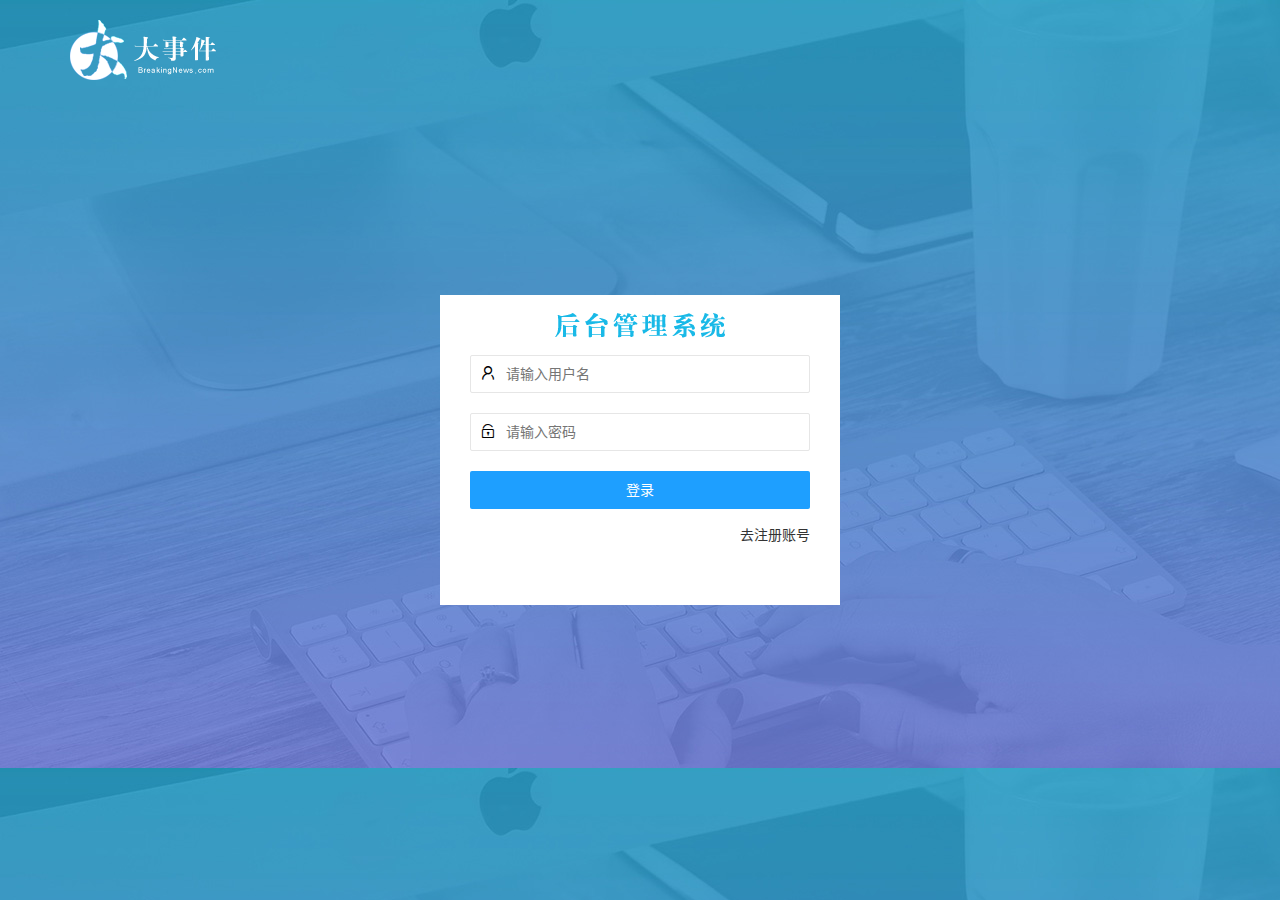
==== commit d6ab1aad: "更新了页面" ====
--- a/login.html
+++ b/login.html
@@ -4,7 +4,7 @@
 <head>
     <meta charset="UTF-8">
     <meta name="viewport" content="width=device-width, initial-scale=1.0">
-    <title>Document</title>
+    <title>大事件--登录/注册</title>
     <link rel="stylesheet" href="/assets/lib/layui/css/layui.css">
     <link rel="stylesheet" href="/assets/css/login.css">
 </head>
@@ -15,20 +15,48 @@
     </header>
     <section class="main">
         <div class="title"></div>
-        <form>
-            <div>
-                <i class="layui-icon layui-icon-username"></i>
-                <input type="text" id="user" class='layui-input' placeholder="请输入用户名"></div>
-            <div>
-                <i class="layui-icon layui-icon-password"></i>
-                <input type="password" id="password" placeholder="请输入密码" class="layui-input">
+        <!-- 登录部分 -->
+        <form id="form_denglu">
+            <div class="denglu">
+                <div>
+                    <i class="layui-icon layui-icon-username"></i>
+                    <input type="text" id="user" class='layui-input' placeholder="请输入用户名"></div>
+                <div>
+                    <i class="layui-icon layui-icon-password"></i>
+                    <input type="password" id="password" placeholder="请输入密码" class="layui-input">
+                </div>
+                <div class="layui-form-item"><button class="layui-btn layui-btn-normal" lay-submit
+                        lay-filter="formDemo">登录</button>
+                </div>
+                <div class="layui-form-item reglink">
+                    <a href="javascript:;" id='to_zhuce'>去注册账号</a>
+                </div>
             </div>
-            <button class="layui-btn layui-btn-normal">登录</button>
         </form>
-        <div class="layui-form-item reglink">
-            <a href="javascript:;"></a>
-        </div>
+        <!-- 注册部分 -->
+        <form id="form_zhuce" style="display: none">
+            <div class="zhuce">
+                <div class="layui-form-item">
+                    <i class="layui-icon layui-icon-username"></i><input type="text" name="username"
+                        placeholder="请输入用户名" autocomplete="off" class="layui-input"></div>
+                <div class="layui-form-item">
+                    <i class="layui-icon layui-icon-password"></i><input type="password" name="password"
+                        placeholder="请输入密码" autocomplete="off" class="layui-input"></div>
+                <div class="layui-form-item">
+                    <i class="layui-icon layui-icon-password"></i><input type="password" name="repassword"
+                        placeholder="请再次输入密码" autocomplete="off" class="layui-input"></div>
+                <div class="layui-form-item"><button class="layui-btn layui-btn-normal" lay-submit
+                        lay-filter="formDemo">注册</button>
+                </div>
+                <div class="layui-form-item loglink">
+                    <a href="javascript:;" id='to_denglu'>去登录</a>
+                </div>
+            </div>
+        </form>
     </section>
+    <script src="/assets/lib/layui/layui.all.js"></script>
+    <script src="/assets/lib/jquery.js"></script>
+    <script src="/assets/js/login.js"></script>
 </body>
 
 </html>--- a/assets/css/login.css
+++ b/assets/css/login.css
@@ -41,6 +41,7 @@
     top: 10px;
     left: 10px;
 }
-/* .reglink {
-
-} */+.reglink,.loglink {
+    display: flex;
+    justify-content: flex-end;
+}